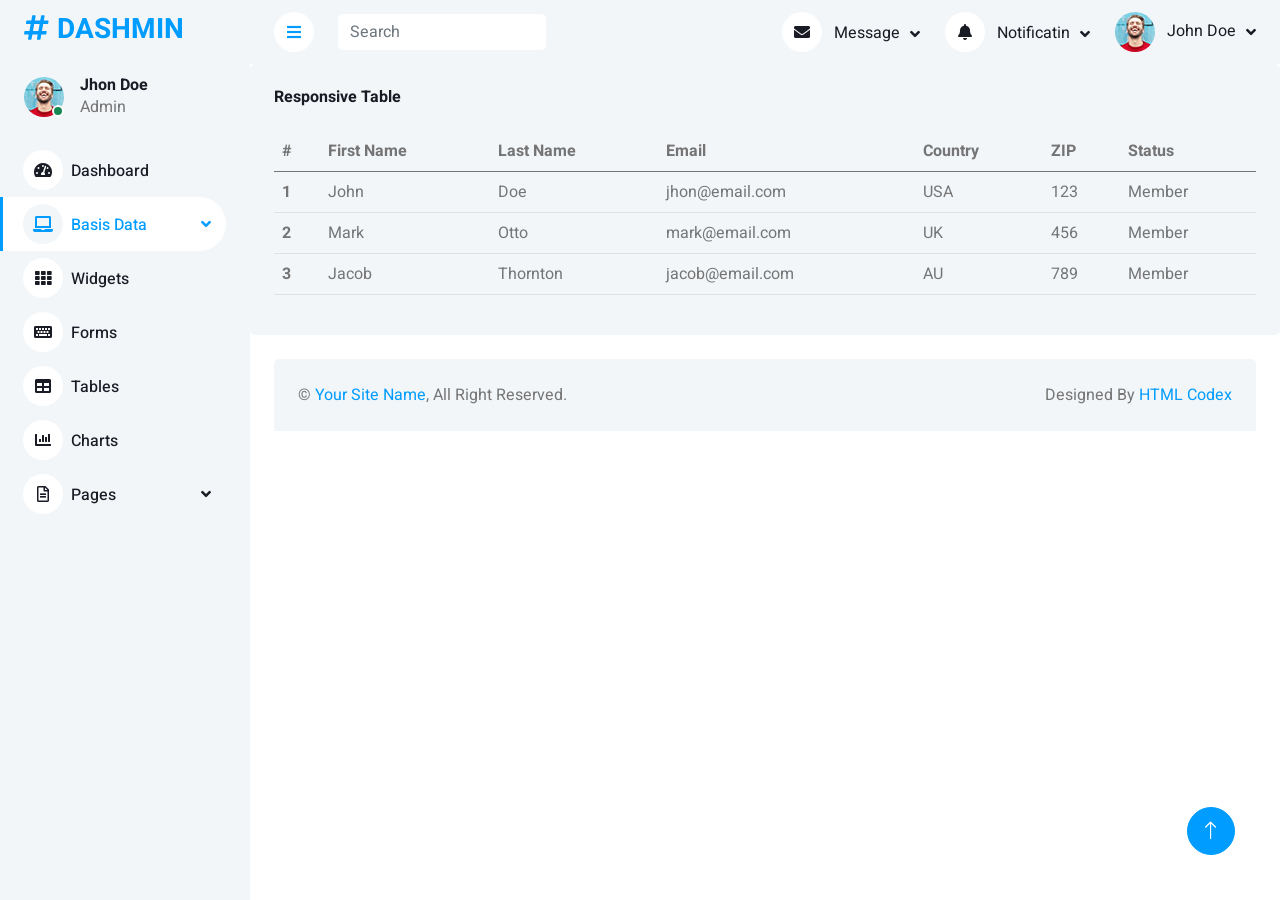
==== sistem_sekolah/button.html @ e42c9034 ",." ====
<!DOCTYPE html>
<html lang="en">

<head>
    <meta charset="utf-8">
    <title>DASHMIN - Bootstrap Admin Template</title>
    <meta content="width=device-width, initial-scale=1.0" name="viewport">
    <meta content="" name="keywords">
    <meta content="" name="description">

    <!-- Favicon -->
    <link href="img/favicon.ico" rel="icon">

    <!-- Google Web Fonts -->
    <link rel="preconnect" href="https://fonts.googleapis.com">
    <link rel="preconnect" href="https://fonts.gstatic.com" crossorigin>
    <link href="https://fonts.googleapis.com/css2?family=Heebo:wght@400;500;600;700&display=swap" rel="stylesheet">
    
    <!-- Icon Font Stylesheet -->
    <link href="https://cdnjs.cloudflare.com/ajax/libs/font-awesome/5.10.0/css/all.min.css" rel="stylesheet">
    <link href="https://cdn.jsdelivr.net/npm/bootstrap-icons@1.4.1/font/bootstrap-icons.css" rel="stylesheet">

    <!-- Libraries Stylesheet -->
    <link href="lib/owlcarousel/assets/owl.carousel.min.css" rel="stylesheet">
    <link href="lib/tempusdominus/css/tempusdominus-bootstrap-4.min.css" rel="stylesheet" />

    <!-- Customized Bootstrap Stylesheet -->
    <link href="css/bootstrap.min.css" rel="stylesheet">

    <!-- Template Stylesheet -->
    <link href="css/style.css" rel="stylesheet">
</head>

<body>
    <div class="container-xxl position-relative bg-white d-flex p-0">
        <!-- Spinner Start -->
        <div id="spinner" class="show bg-white position-fixed translate-middle w-100 vh-100 top-50 start-50 d-flex align-items-center justify-content-center">
            <div class="spinner-border text-primary" style="width: 3rem; height: 3rem;" role="status">
                <span class="sr-only">Loading...</span>
            </div>
        </div>
        <!-- Spinner End -->


        <!-- Sidebar Start -->
        <div class="sidebar pe-4 pb-3">
            <nav class="navbar bg-light navbar-light">
                <a href="index.html" class="navbar-brand mx-4 mb-3">
                    <h3 class="text-primary"><i class="fa fa-hashtag me-2"></i>DASHMIN</h3>
                </a>
                <div class="d-flex align-items-center ms-4 mb-4">
                    <div class="position-relative">
                        <img class="rounded-circle" src="img/user.jpg" alt="" style="width: 40px; height: 40px;">
                        <div class="bg-success rounded-circle border border-2 border-white position-absolute end-0 bottom-0 p-1"></div>
                    </div>
                    <div class="ms-3">
                        <h6 class="mb-0">Jhon Doe</h6>
                        <span>Admin</span>
                    </div>
                </div>
                <div class="navbar-nav w-100">
                    <a href="index.html" class="nav-item nav-link"><i class="fa fa-tachometer-alt me-2"></i>Dashboard</a>
                    <div class="nav-item dropdown">
                        <a href="#" class="nav-link dropdown-toggle active" data-bs-toggle="dropdown"><i class="fa fa-laptop me-2"></i>Basis Data </a>
                        <div class="dropdown-menu bg-transparent border-0">
                            <a href="button.html" class="dropdown-item active">Data siswa</a>
                            <a href="typography.html" class="dropdown-item">Data guru</a>
                            <a href="element.html" class="dropdown-item">Kelas</a>
                            <a href="element.html" class="dropdown-item">Buku</a>
                        </div>
                    </div>
                    <a href="widget.html" class="nav-item nav-link"><i class="fa fa-th me-2"></i>Widgets</a>
                    <a href="form.html" class="nav-item nav-link"><i class="fa fa-keyboard me-2"></i>Forms</a>
                    <a href="table.html" class="nav-item nav-link"><i class="fa fa-table me-2"></i>Tables</a>
                    <a href="chart.html" class="nav-item nav-link"><i class="fa fa-chart-bar me-2"></i>Charts</a>
                    <div class="nav-item dropdown">
                        <a href="#" class="nav-link dropdown-toggle" data-bs-toggle="dropdown"><i class="far fa-file-alt me-2"></i>Pages</a>
                        <div class="dropdown-menu bg-transparent border-0">
                            <a href="signin.html" class="dropdown-item">Sign In</a>
                            <a href="signup.html" class="dropdown-item">Sign Up</a>
                            <a href="404.html" class="dropdown-item">404 Error</a>
                            <a href="blank.html" class="dropdown-item">Blank Page</a>
                        </div>
                    </div>
                </div>
            </nav>
        </div>
        <!-- Sidebar End -->


        <!-- Content Start -->
        <div class="content">
            <!-- Navbar Start -->
            <nav class="navbar navbar-expand bg-light navbar-light sticky-top px-4 py-0">
                <a href="index.html" class="navbar-brand d-flex d-lg-none me-4">
                    <h2 class="text-primary mb-0"><i class="fa fa-hashtag"></i></h2>
                </a>
                <a href="#" class="sidebar-toggler flex-shrink-0">
                    <i class="fa fa-bars"></i>
                </a>
                <form class="d-none d-md-flex ms-4">
                    <input class="form-control border-0" type="search" placeholder="Search">
                </form>
                <div class="navbar-nav align-items-center ms-auto">
                    <div class="nav-item dropdown">
                        <a href="#" class="nav-link dropdown-toggle" data-bs-toggle="dropdown">
                            <i class="fa fa-envelope me-lg-2"></i>
                            <span class="d-none d-lg-inline-flex">Message</span>
                        </a>
                        <div class="dropdown-menu dropdown-menu-end bg-light border-0 rounded-0 rounded-bottom m-0">
                            <a href="#" class="dropdown-item">
                                <div class="d-flex align-items-center">
                                    <img class="rounded-circle" src="img/user.jpg" alt="" style="width: 40px; height: 40px;">
                                    <div class="ms-2">
                                        <h6 class="fw-normal mb-0">Jhon send you a message</h6>
                                        <small>15 minutes ago</small>
                                    </div>
                                </div>
                            </a>
                            <hr class="dropdown-divider">
                            <a href="#" class="dropdown-item">
                                <div class="d-flex align-items-center">
                                    <img class="rounded-circle" src="img/user.jpg" alt="" style="width: 40px; height: 40px;">
                                    <div class="ms-2">
                                        <h6 class="fw-normal mb-0">Jhon send you a message</h6>
                                        <small>15 minutes ago</small>
                                    </div>
                                </div>
                            </a>
                            <hr class="dropdown-divider">
                            <a href="#" class="dropdown-item">
                                <div class="d-flex align-items-center">
                                    <img class="rounded-circle" src="img/user.jpg" alt="" style="width: 40px; height: 40px;">
                                    <div class="ms-2">
                                        <h6 class="fw-normal mb-0">Jhon send you a message</h6>
                                        <small>15 minutes ago</small>
                                    </div>
                                </div>
                            </a>
                            <hr class="dropdown-divider">
                            <a href="#" class="dropdown-item text-center">See all message</a>
                        </div>
                    </div>
                    <div class="nav-item dropdown">
                        <a href="#" class="nav-link dropdown-toggle" data-bs-toggle="dropdown">
                            <i class="fa fa-bell me-lg-2"></i>
                            <span class="d-none d-lg-inline-flex">Notificatin</span>
                        </a>
                        <div class="dropdown-menu dropdown-menu-end bg-light border-0 rounded-0 rounded-bottom m-0">
                            <a href="#" class="dropdown-item">
                                <h6 class="fw-normal mb-0">Profile updated</h6>
                                <small>15 minutes ago</small>
                            </a>
                            <hr class="dropdown-divider">
                            <a href="#" class="dropdown-item">
                                <h6 class="fw-normal mb-0">New user added</h6>
                                <small>15 minutes ago</small>
                            </a>
                            <hr class="dropdown-divider">
                            <a href="#" class="dropdown-item">
                                <h6 class="fw-normal mb-0">Password changed</h6>
                                <small>15 minutes ago</small>
                            </a>
                            <hr class="dropdown-divider">
                            <a href="#" class="dropdown-item text-center">See all notifications</a>
                        </div>
                    </div>
                    <div class="nav-item dropdown">
                        <a href="#" class="nav-link dropdown-toggle" data-bs-toggle="dropdown">
                            <img class="rounded-circle me-lg-2" src="img/user.jpg" alt="" style="width: 40px; height: 40px;">
                            <span class="d-none d-lg-inline-flex">John Doe</span>
                        </a>
                        <div class="dropdown-menu dropdown-menu-end bg-light border-0 rounded-0 rounded-bottom m-0">
                            <a href="#" class="dropdown-item">My Profile</a>
                            <a href="#" class="dropdown-item">Settings</a>
                            <a href="#" class="dropdown-item">Log Out</a>
                        </div>
                    </div>
                </div>
            </nav>
            <!-- Navbar End -->
            <div class="col-12">
                <div class="bg-light rounded h-100 p-4">
                    <h6 class="mb-4">Responsive Table</h6>
                    <div class="table-responsive">
                        <table class="table">
                            <thead>
                                <tr>
                                    <th scope="col">#</th>
                                    <th scope="col">First Name</th>
                                    <th scope="col">Last Name</th>
                                    <th scope="col">Email</th>
                                    <th scope="col">Country</th>
                                    <th scope="col">ZIP</th>
                                    <th scope="col">Status</th>
                                </tr>
                            </thead>
                            <tbody>
                                <tr>
                                    <th scope="row">1</th>
                                    <td>John</td>
                                    <td>Doe</td>
                                    <td>jhon@email.com</td>
                                    <td>USA</td>
                                    <td>123</td>
                                    <td>Member</td>
                                </tr>
                                <tr>
                                    <th scope="row">2</th>
                                    <td>Mark</td>
                                    <td>Otto</td>
                                    <td>mark@email.com</td>
                                    <td>UK</td>
                                    <td>456</td>
                                    <td>Member</td>
                                </tr>
                                <tr>
                                    <th scope="row">3</th>
                                    <td>Jacob</td>
                                    <td>Thornton</td>
                                    <td>jacob@email.com</td>
                                    <td>AU</td>
                                    <td>789</td>
                                    <td>Member</td>
                                </tr>
                            </tbody>
                        </table>
                    </div>
                </div>
            </div>  
            


            <!-- Footer Start -->
            <div class="container-fluid pt-4 px-4">
                <div class="bg-light rounded-top p-4">
                    <div class="row">
                        <div class="col-12 col-sm-6 text-center text-sm-start">
                            &copy; <a href="#">Your Site Name</a>, All Right Reserved. 
                        </div>
                        <div class="col-12 col-sm-6 text-center text-sm-end">
                            <!--/*** This template is free as long as you keep the footer author’s credit link/attribution link/backlink. If you'd like to use the template without the footer author’s credit link/attribution link/backlink, you can purchase the Credit Removal License from "https://htmlcodex.com/credit-removal". Thank you for your support. ***/-->
                            Designed By <a href="https://htmlcodex.com">HTML Codex</a>
                        </div>
                    </div>
                </div>
            </div>
            <!-- Footer End -->
        </div>
        <!-- Content End -->


        <!-- Back to Top -->
        <a href="#" class="btn btn-lg btn-primary btn-lg-square back-to-top"><i class="bi bi-arrow-up"></i></a>
    </div>

    <!-- JavaScript Libraries -->
    <script src="https://code.jquery.com/jquery-3.4.1.min.js"></script>
    <script src="https://cdn.jsdelivr.net/npm/bootstrap@5.0.0/dist/js/bootstrap.bundle.min.js"></script>
    <script src="lib/chart/chart.min.js"></script>
    <script src="lib/easing/easing.min.js"></script>
    <script src="lib/waypoints/waypoints.min.js"></script>
    <script src="lib/owlcarousel/owl.carousel.min.js"></script>
    <script src="lib/tempusdominus/js/moment.min.js"></script>
    <script src="lib/tempusdominus/js/moment-timezone.min.js"></script>
    <script src="lib/tempusdominus/js/tempusdominus-bootstrap-4.min.js"></script>

    <!-- Template Javascript -->
    <script src="js/main.js"></script>
</body>

</html>
---- sistem_sekolah/css/style.css ----
/********** Template CSS **********/
:root {
    --primary: #009CFF;
    --light: #F3F6F9;
    --dark: #191C24;
}

.back-to-top {
    position: fixed;
    display: none;
    right: 45px;
    bottom: 45px;
    z-index: 99;
}


/*** Spinner ***/
#spinner {
    opacity: 0;
    visibility: hidden;
    transition: opacity .5s ease-out, visibility 0s linear .5s;
    z-index: 99999;
}

#spinner.show {
    transition: opacity .5s ease-out, visibility 0s linear 0s;
    visibility: visible;
    opacity: 1;
}


/*** Button ***/
.btn {
    transition: .5s;
}

.btn.btn-primary {
    color: #FFFFFF;
}

.btn-square {
    width: 38px;
    height: 38px;
}

.btn-sm-square {
    width: 32px;
    height: 32px;
}

.btn-lg-square {
    width: 48px;
    height: 48px;
}

.btn-square,
.btn-sm-square,
.btn-lg-square {
    padding: 0;
    display: inline-flex;
    align-items: center;
    justify-content: center;
    font-weight: normal;
    border-radius: 50px;
}


/*** Layout ***/
.sidebar {
    position: fixed;
    top: 0;
    left: 0;
    bottom: 0;
    width: 250px;
    height: 100vh;
    overflow-y: auto;
    background: var(--light);
    transition: 0.5s;
    z-index: 999;
}

.content {
    margin-left: 250px;
    min-height: 100vh;
    background: #FFFFFF;
    transition: 0.5s;
}

@media (min-width: 992px) {
    .sidebar {
        margin-left: 0;
    }

    .sidebar.open {
        margin-left: -250px;
    }

    .content {
        width: calc(100% - 250px);
    }

    .content.open {
        width: 100%;
        margin-left: 0;
    }
}

@media (max-width: 991.98px) {
    .sidebar {
        margin-left: -250px;
    }

    .sidebar.open {
        margin-left: 0;
    }

    .content {
        width: 100%;
        margin-left: 0;
    }
}


/*** Navbar ***/
.sidebar .navbar .navbar-nav .nav-link {
    padding: 7px 20px;
    color: var(--dark);
    font-weight: 500;
    border-left: 3px solid var(--light);
    border-radius: 0 30px 30px 0;
    outline: none;
}

.sidebar .navbar .navbar-nav .nav-link:hover,
.sidebar .navbar .navbar-nav .nav-link.active {
    color: var(--primary);
    background: #FFFFFF;
    border-color: var(--primary);
}

.sidebar .navbar .navbar-nav .nav-link i {
    width: 40px;
    height: 40px;
    display: inline-flex;
    align-items: center;
    justify-content: center;
    background: #FFFFFF;
    border-radius: 40px;
}

.sidebar .navbar .navbar-nav .nav-link:hover i,
.sidebar .navbar .navbar-nav .nav-link.active i {
    background: var(--light);
}

.sidebar .navbar .dropdown-toggle::after {
    position: absolute;
    top: 15px;
    right: 15px;
    border: none;
    content: "\f107";
    font-family: "Font Awesome 5 Free";
    font-weight: 900;
    transition: .5s;
}

.sidebar .navbar .dropdown-toggle[aria-expanded=true]::after {
    transform: rotate(-180deg);
}

.sidebar .navbar .dropdown-item {
    padding-left: 25px;
    border-radius: 0 30px 30px 0;
}

.content .navbar .navbar-nav .nav-link {
    margin-left: 25px;
    padding: 12px 0;
    color: var(--dark);
    outline: none;
}

.content .navbar .navbar-nav .nav-link:hover,
.content .navbar .navbar-nav .nav-link.active {
    color: var(--primary);
}

.content .navbar .sidebar-toggler,
.content .navbar .navbar-nav .nav-link i {
    width: 40px;
    height: 40px;
    display: inline-flex;
    align-items: center;
    justify-content: center;
    background: #FFFFFF;
    border-radius: 40px;
}

.content .navbar .dropdown-toggle::after {
    margin-left: 6px;
    vertical-align: middle;
    border: none;
    content: "\f107";
    font-family: "Font Awesome 5 Free";
    font-weight: 900;
    transition: .5s;
}

.content .navbar .dropdown-toggle[aria-expanded=true]::after {
    transform: rotate(-180deg);
}

@media (max-width: 575.98px) {
    .content .navbar .navbar-nav .nav-link {
        margin-left: 15px;
    }
}


/*** Date Picker ***/
.bootstrap-datetimepicker-widget.bottom {
    top: auto !important;
}

.bootstrap-datetimepicker-widget .table * {
    border-bottom-width: 0px;
}

.bootstrap-datetimepicker-widget .table th {
    font-weight: 500;
}

.bootstrap-datetimepicker-widget.dropdown-menu {
    padding: 10px;
    border-radius: 2px;
}

.bootstrap-datetimepicker-widget table td.active,
.bootstrap-datetimepicker-widget table td.active:hover {
    background: var(--primary);
}

.bootstrap-datetimepicker-widget table td.today::before {
    border-bottom-color: var(--primary);
}


/*** Testimonial ***/
.progress .progress-bar {
    width: 0px;
    transition: 2s;
}


/*** Testimonial ***/
.testimonial-carousel .owl-dots {
    margin-top: 24px;
    display: flex;
    align-items: flex-end;
    justify-content: center;
}

.testimonial-carousel .owl-dot {
    position: relative;
    display: inline-block;
    margin: 0 5px;
    width: 15px;
    height: 15px;
    border: 5px solid var(--primary);
    border-radius: 15px;
    transition: .5s;
}

.testimonial-carousel .owl-dot.active {
    background: var(--dark);
    border-color: var(--primary);
}
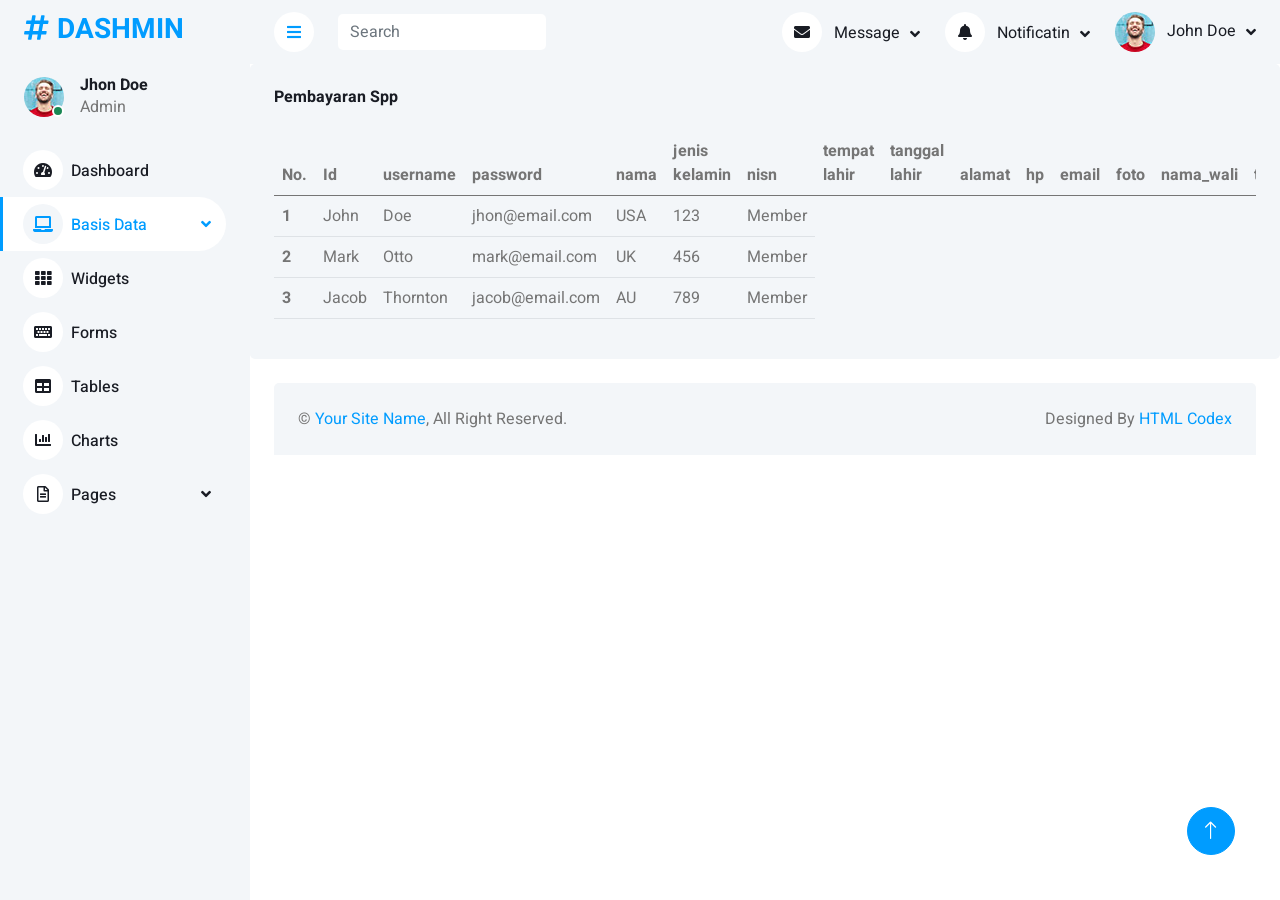
==== commit 74659e16: "{{{{{{" ====
--- a/sistem_sekolah/button.html
+++ b/sistem_sekolah/button.html
@@ -181,18 +181,31 @@
             <!-- Navbar End -->
             <div class="col-12">
                 <div class="bg-light rounded h-100 p-4">
-                    <h6 class="mb-4">Responsive Table</h6>
+                    <h6 class="mb-4">Pembayaran Spp</h6>
                     <div class="table-responsive">
                         <table class="table">
                             <thead>
                                 <tr>
-                                    <th scope="col">#</th>
-                                    <th scope="col">First Name</th>
-                                    <th scope="col">Last Name</th>
-                                    <th scope="col">Email</th>
-                                    <th scope="col">Country</th>
-                                    <th scope="col">ZIP</th>
-                                    <th scope="col">Status</th>
+                                    <th scope="col"> No. </th>
+                                    <th scope="col"> Id</th>
+                                    <th scope="col"> username</th>
+                                    <th scope="col"> password </th>
+                                    <th scope="col"> nama</th>
+                                    <th scope="col"> jenis kelamin</th>
+                                    <th scope="col"> nisn</th>
+                                    <th scope="col"> tempat lahir</th>
+                                    <th scope="col"> tanggal lahir</th>
+                                    <th scope="col"> alamat</th>
+                                    <th scope="col"> hp</th>
+                                    <th scope="col"> email</th>
+                                    <th scope="col"> foto</th>
+                                    <th scope="col"> nama_wali</th>
+                                    <th scope="col"> tahun_lahir_wali</th>
+                                    <th scope="col"> pendidikan_wali</th>
+                                    <th scope="col"> pekerjaan_wali</th>
+                                    <th scope="col"> penghasilan_wali</th>
+                                    <th scope="col"> angkatan</th>
+                                    <th scope="col"> spp_nominal</th>
                                 </tr>
                             </thead>
                             <tbody>
@@ -228,6 +241,8 @@
                     </div>
                 </div>
             </div>  
+
+
             
 
 
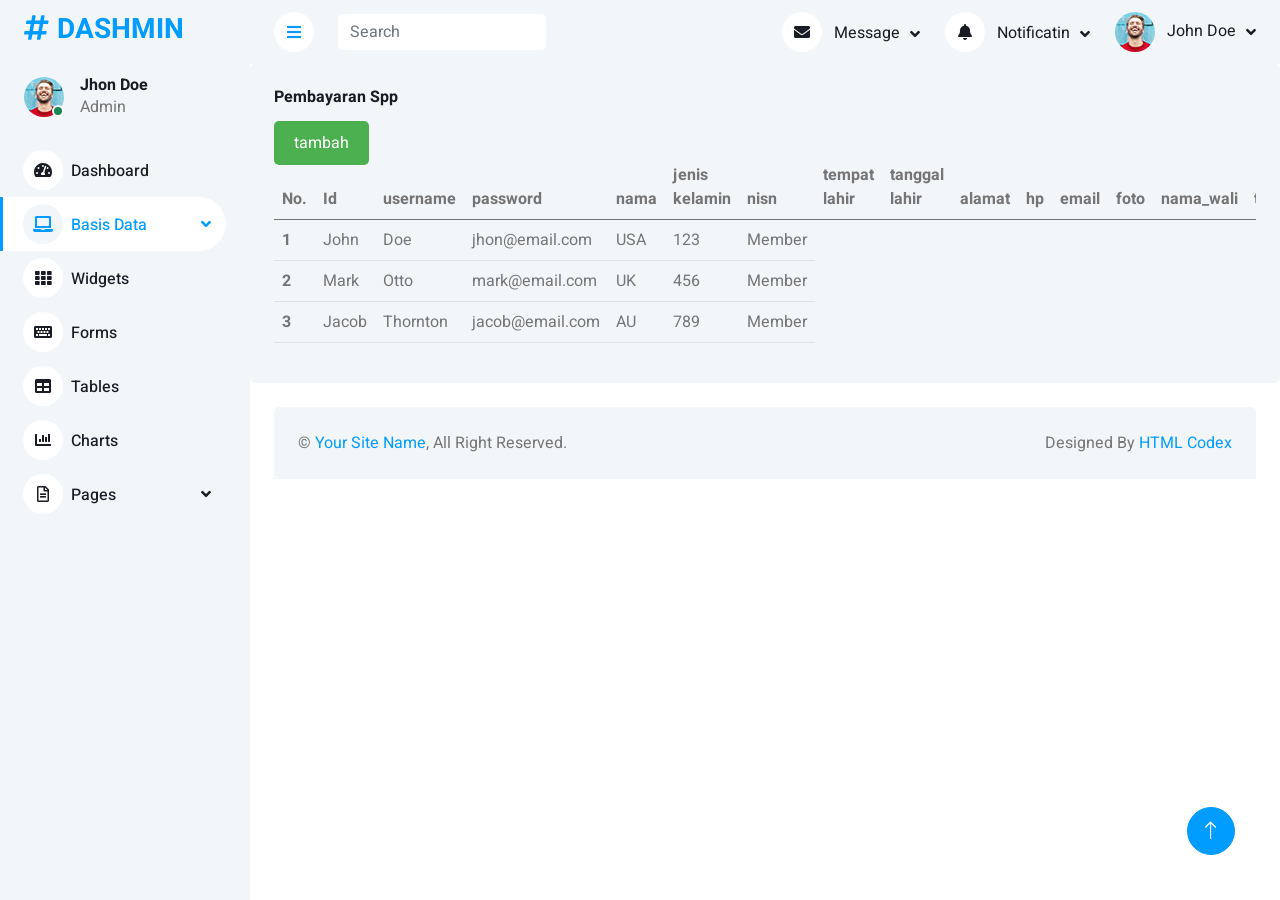
==== commit ee2676fd: "from_tambhah" ====
--- a/sistem_sekolah/button.html
+++ b/sistem_sekolah/button.html
@@ -182,6 +182,8 @@
             <div class="col-12">
                 <div class="bg-light rounded h-100 p-4">
                     <h6 class="mb-4">Pembayaran Spp</h6>
+                    <a href = "basis_data/data_siswa/form_tambah.php" style="background-color: #4CAF50; color: white; padding: 10px 20px; border: none; border-radius: 5px; cursor: pointer;">tambah</a>
+                    
                     <div class="table-responsive">
                         <table class="table">
                             <thead>
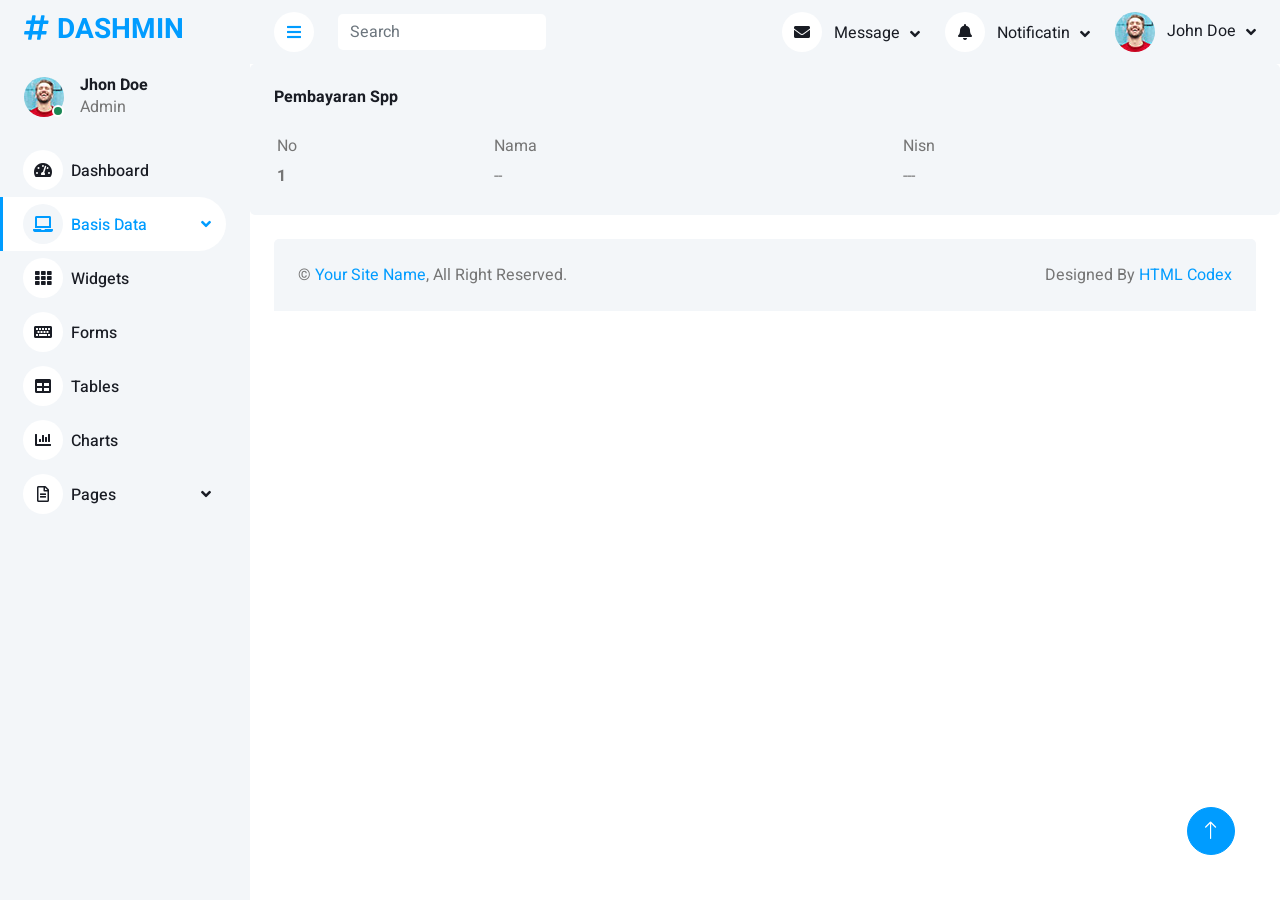
==== commit 2a4d7262: "ubah" ====
--- a/sistem_sekolah/button.html
+++ b/sistem_sekolah/button.html
@@ -179,67 +179,30 @@
                 </div>
             </nav>
             <!-- Navbar End -->
+                
             <div class="col-12">
                 <div class="bg-light rounded h-100 p-4">
                     <h6 class="mb-4">Pembayaran Spp</h6>
-                    <a href = "basis_data/data_siswa/form_tambah.php" style="background-color: #4CAF50; color: white; padding: 10px 20px; border: none; border-radius: 5px; cursor: pointer;">tambah</a>
-                    
                     <div class="table-responsive">
-                        <table class="table">
+                        <table width="96%" border="0" cellpadding="3" cellspacing="0">
                             <thead>
                                 <tr>
-                                    <th scope="col"> No. </th>
-                                    <th scope="col"> Id</th>
-                                    <th scope="col"> username</th>
-                                    <th scope="col"> password </th>
-                                    <th scope="col"> nama</th>
-                                    <th scope="col"> jenis kelamin</th>
-                                    <th scope="col"> nisn</th>
-                                    <th scope="col"> tempat lahir</th>
-                                    <th scope="col"> tanggal lahir</th>
-                                    <th scope="col"> alamat</th>
-                                    <th scope="col"> hp</th>
-                                    <th scope="col"> email</th>
-                                    <th scope="col"> foto</th>
-                                    <th scope="col"> nama_wali</th>
-                                    <th scope="col"> tahun_lahir_wali</th>
-                                    <th scope="col"> pendidikan_wali</th>
-                                    <th scope="col"> pekerjaan_wali</th>
-                                    <th scope="col"> penghasilan_wali</th>
-                                    <th scope="col"> angkatan</th>
-                                    <th scope="col"> spp_nominal</th>
+                                    <td>No</td>
+                                    <td>Nama</td>
+                                    <td>Nisn</td>
+                                   
                                 </tr>
                             </thead>
                             <tbody>
+                                
                                 <tr>
                                     <th scope="row">1</th>
-                                    <td>John</td>
-                                    <td>Doe</td>
-                                    <td>jhon@email.com</td>
-                                    <td>USA</td>
-                                    <td>123</td>
-                                    <td>Member</td>
-                                </tr>
-                                <tr>
-                                    <th scope="row">2</th>
-                                    <td>Mark</td>
-                                    <td>Otto</td>
-                                    <td>mark@email.com</td>
-                                    <td>UK</td>
-                                    <td>456</td>
-                                    <td>Member</td>
-                                </tr>
-                                <tr>
-                                    <th scope="row">3</th>
-                                    <td>Jacob</td>
-                                    <td>Thornton</td>
-                                    <td>jacob@email.com</td>
-                                    <td>AU</td>
-                                    <td>789</td>
-                                    <td>Member</td>
+                                    <td>--</td>
+                                    <td>---</td>
                                 </tr>
                             </tbody>
                         </table>
+                        
                     </div>
                 </div>
             </div>  
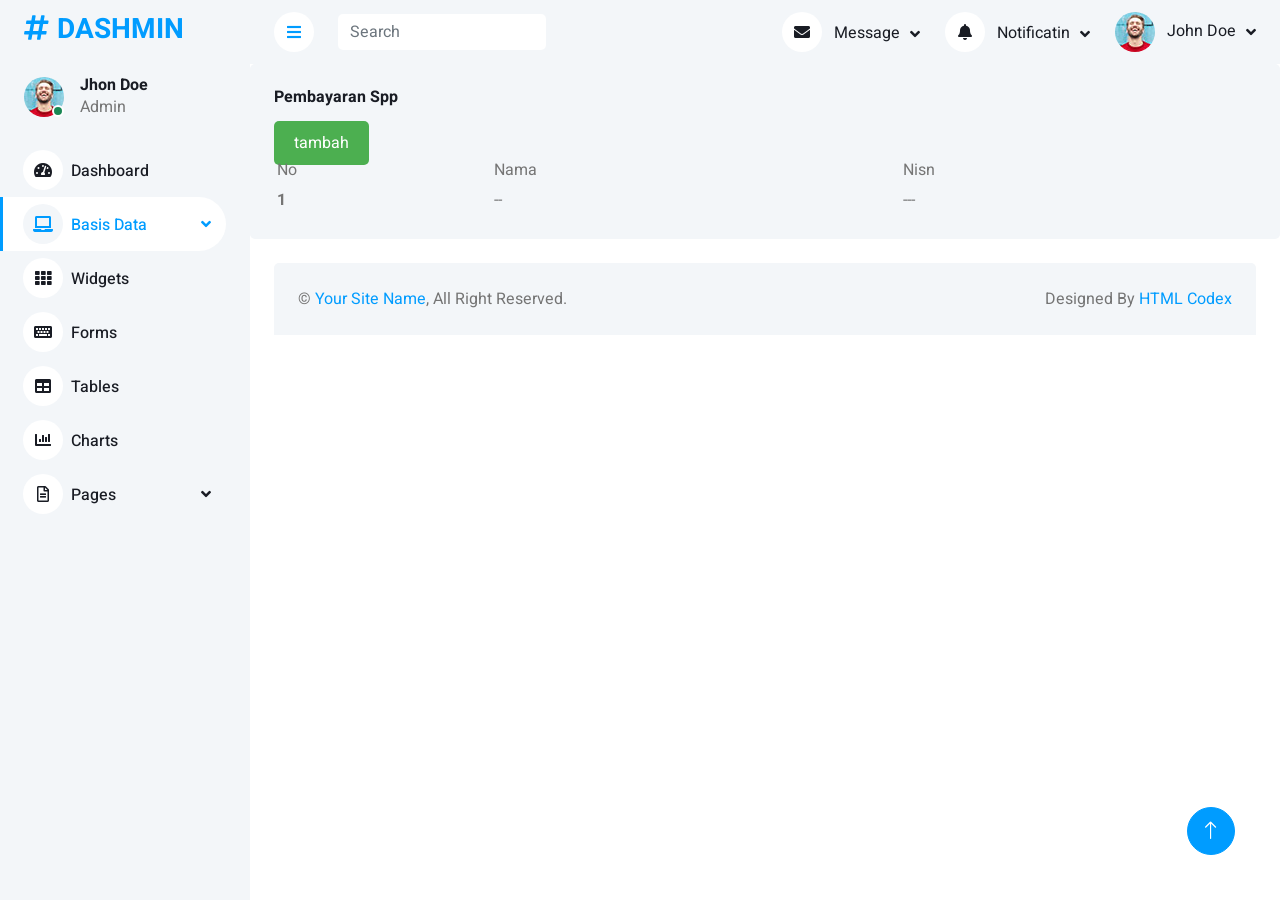
==== commit 2a61486d: "Merge branch 'master' of https://github.com/bliss513/ipwg" ====
--- a/sistem_sekolah/button.html
+++ b/sistem_sekolah/button.html
@@ -183,6 +183,8 @@
             <div class="col-12">
                 <div class="bg-light rounded h-100 p-4">
                     <h6 class="mb-4">Pembayaran Spp</h6>
+                    <a href = "basis_data/data_siswa/form_tambah.php" style="background-color: #4CAF50; color: white; padding: 10px 20px; border: none; border-radius: 5px; cursor: pointer;">tambah</a>
+                    
                     <div class="table-responsive">
                         <table width="96%" border="0" cellpadding="3" cellspacing="0">
                             <thead>
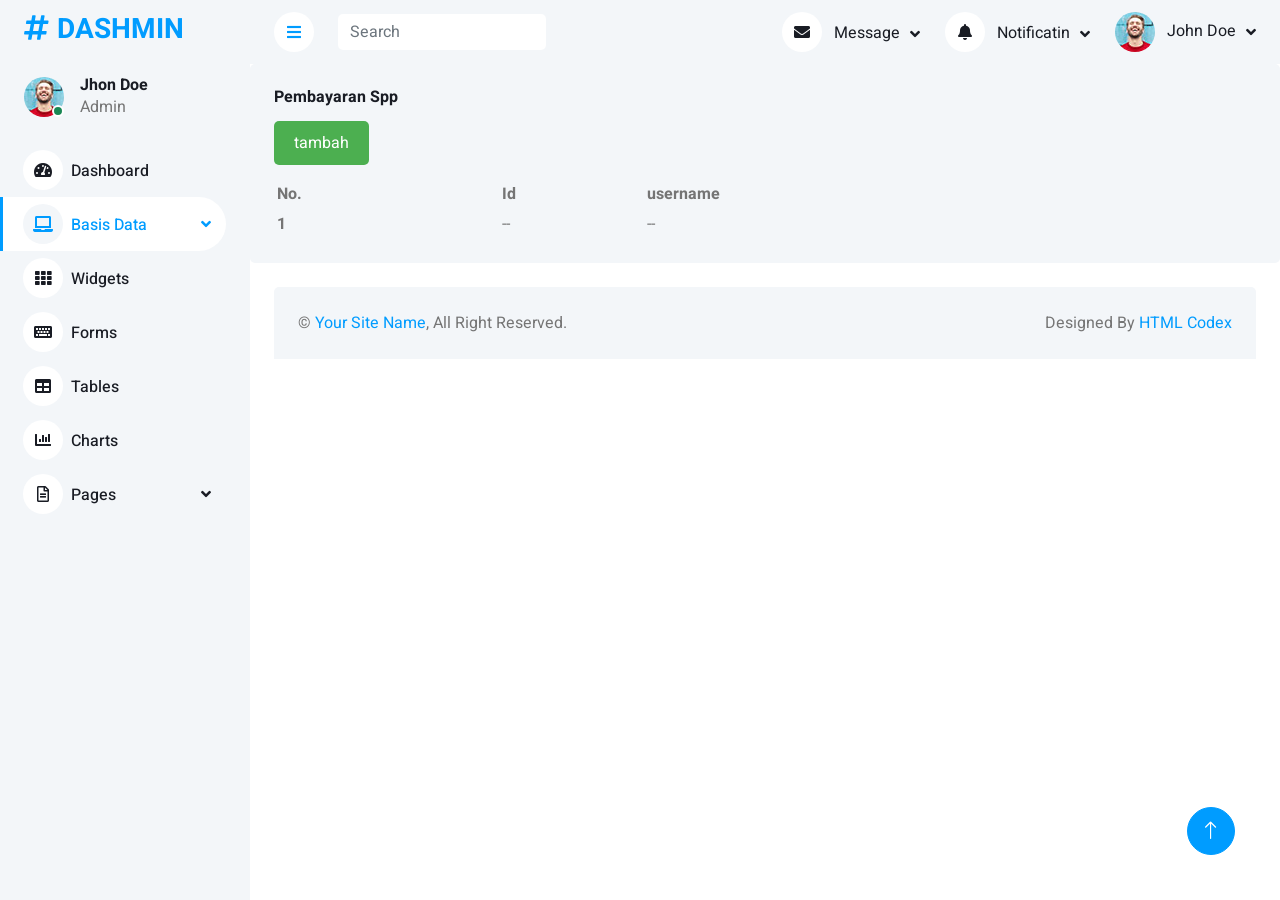
==== commit 51022af0: "tmbh" ====
--- a/sistem_sekolah/button.html
+++ b/sistem_sekolah/button.html
@@ -184,23 +184,25 @@
                 <div class="bg-light rounded h-100 p-4">
                     <h6 class="mb-4">Pembayaran Spp</h6>
                     <a href = "basis_data/data_siswa/form_tambah.php" style="background-color: #4CAF50; color: white; padding: 10px 20px; border: none; border-radius: 5px; cursor: pointer;">tambah</a>
-                    
+        
                     <div class="table-responsive">
+                        <tr>
+                            <td>&nbsp;</td>
+                        </tr>
                         <table width="96%" border="0" cellpadding="3" cellspacing="0">
                             <thead>
-                                <tr>
-                                    <td>No</td>
-                                    <td>Nama</td>
-                                    <td>Nisn</td>
-                                   
-                                </tr>
+                              <tr>  
+                                <th scope="col"> No. </th>
+                                <th scope="col"> Id</th>
+                                <th scope="col"> username</th>
+                            </tr>
                             </thead>
                             <tbody>
-                                
                                 <tr>
                                     <th scope="row">1</th>
                                     <td>--</td>
-                                    <td>---</td>
+                                    <td>--</td>
+                                   
                                 </tr>
                             </tbody>
                         </table>
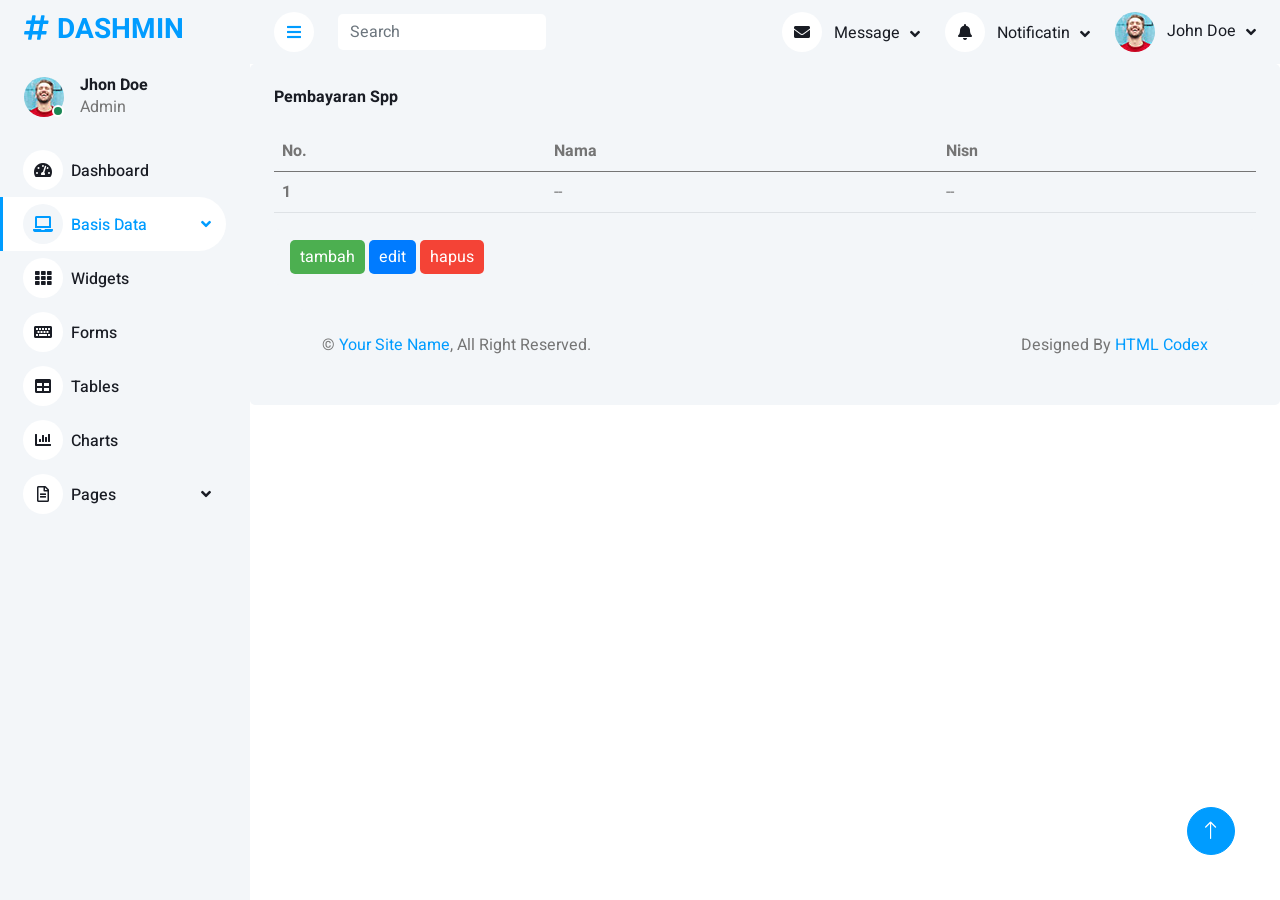
==== commit abeb3b08: "perubahan" ====
--- a/sistem_sekolah/button.html
+++ b/sistem_sekolah/button.html
@@ -183,18 +183,13 @@
             <div class="col-12">
                 <div class="bg-light rounded h-100 p-4">
                     <h6 class="mb-4">Pembayaran Spp</h6>
-                    <a href = "basis_data/data_siswa/form_tambah.php" style="background-color: #4CAF50; color: white; padding: 10px 20px; border: none; border-radius: 5px; cursor: pointer;">tambah</a>
-        
-                    <div class="table-responsive">
-                        <tr>
-                            <td>&nbsp;</td>
-                        </tr>
-                        <table width="96%" border="0" cellpadding="3" cellspacing="0">
+                    <div>
+                        <table class="table">
                             <thead>
                               <tr>  
-                                <th scope="col"> No. </th>
-                                <th scope="col"> Id</th>
-                                <th scope="col"> username</th>
+                                <th> No. </th>
+                                <th> Nama</th>
+                                <th> Nisn</th>
                             </tr>
                             </thead>
                             <tbody>
@@ -206,7 +201,13 @@
                                 </tr>
                             </tbody>
                         </table>
-                        
+                        <div class="bg-light rounded h-90 p-3">
+                            <a href ="basis_data/data_siswa/form_tambah.php" style="background-color: #4CAF50; color: white; padding: 5px 10px; border: none; border-radius: 5px; cursor: pointer;">tambah</a>
+                            <a href="basis_data/data_siswa/edit.php" style="background-color: #007BFF; color: white; padding: 5px 10px; border: none; border-radius: 5px; cursor: pointer;">edit</a>
+                            <a href="basis_data/data_siswa/hapus.php" style="background-color: #f44336; color: white; padding: 5px 10px; border: none; border-radius: 5px; cursor: pointer;">hapus</a>
+
+
+                            <div>
                     </div>
                 </div>
             </div>  
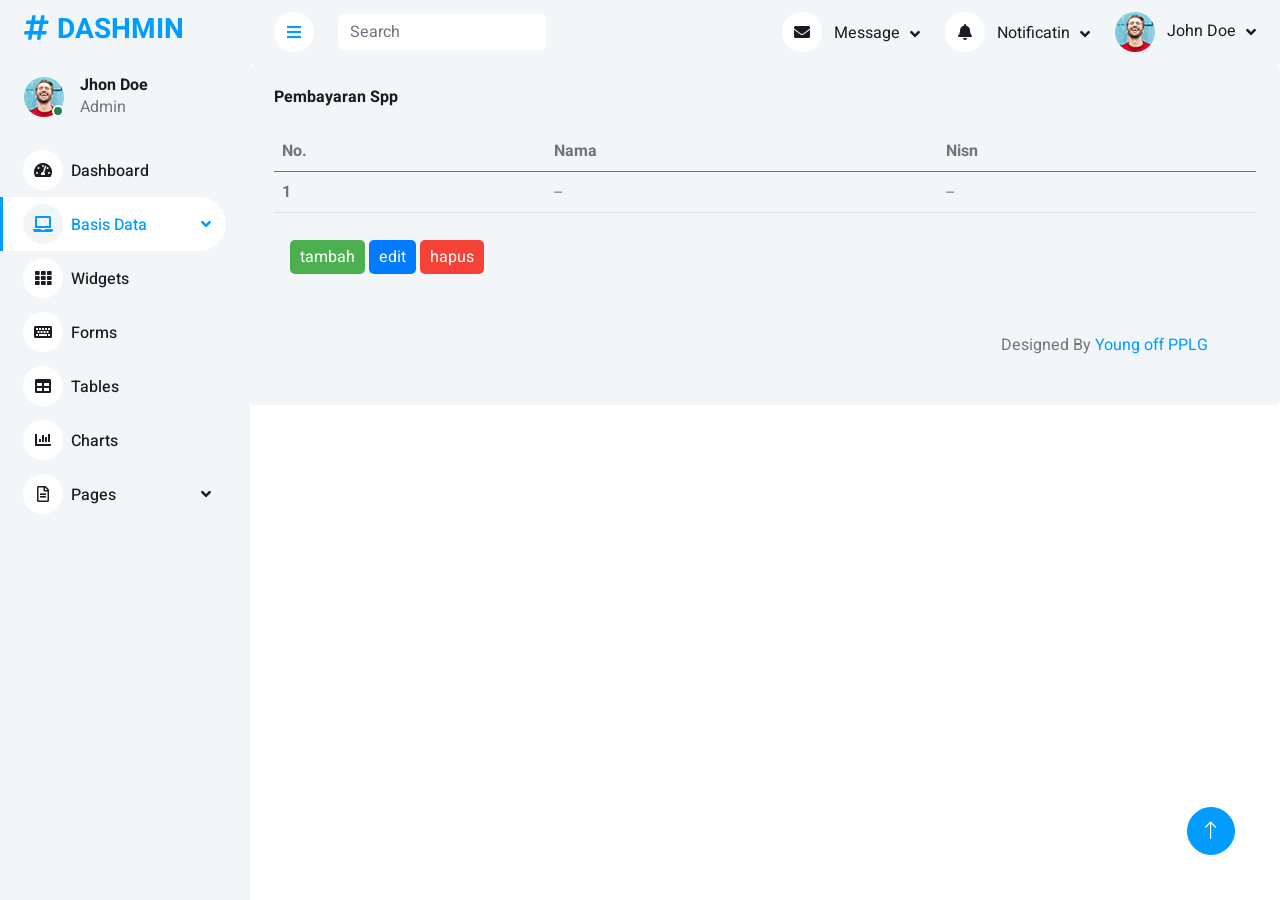
==== commit fa22245e: "perubahan" ====
--- a/sistem_sekolah/button.html
+++ b/sistem_sekolah/button.html
@@ -221,11 +221,11 @@
                 <div class="bg-light rounded-top p-4">
                     <div class="row">
                         <div class="col-12 col-sm-6 text-center text-sm-start">
-                            &copy; <a href="#">Your Site Name</a>, All Right Reserved. 
+                          
                         </div>
                         <div class="col-12 col-sm-6 text-center text-sm-end">
                             <!--/*** This template is free as long as you keep the footer author’s credit link/attribution link/backlink. If you'd like to use the template without the footer author’s credit link/attribution link/backlink, you can purchase the Credit Removal License from "https://htmlcodex.com/credit-removal". Thank you for your support. ***/-->
-                            Designed By <a href="https://htmlcodex.com">HTML Codex</a>
+                            Designed By <a href="https://htmlcodex.com">Young off PPLG</a>
                         </div>
                     </div>
                 </div>
